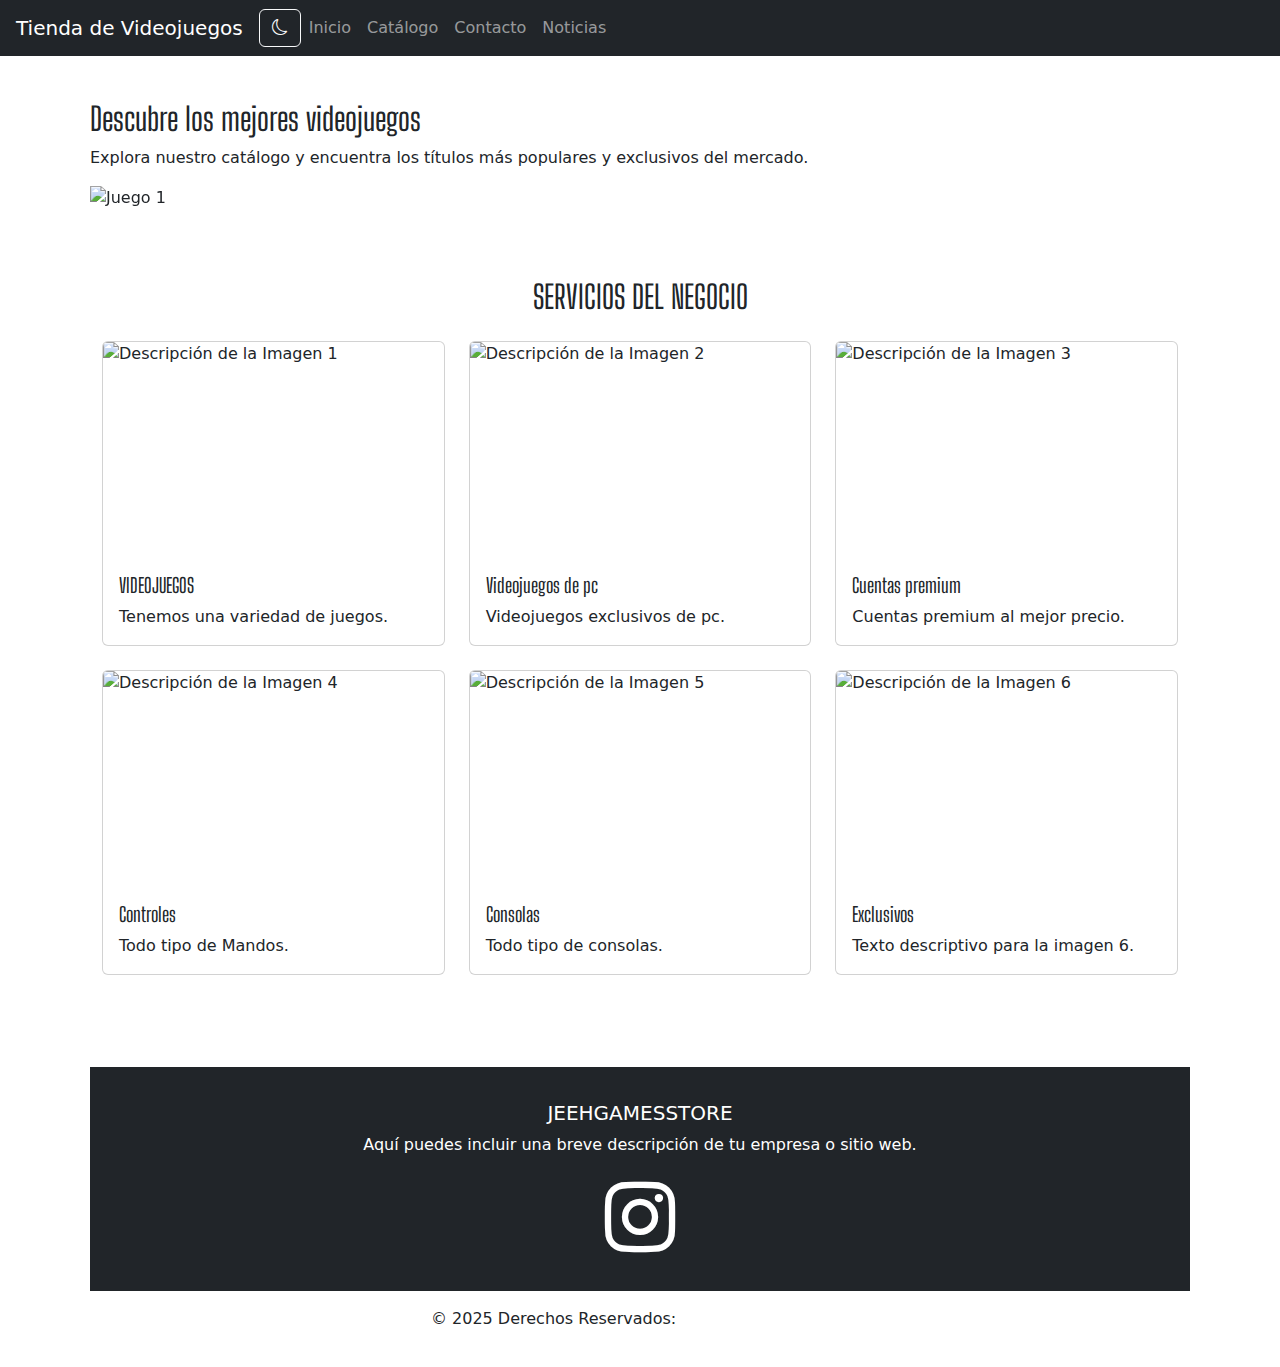
==== index.html @ 18debe24 "Segundo parcial" ====
<!DOCTYPE html>
<html lang="es">
<head>
    <meta charset="UTF-8">
    <meta name="viewport" content="width=device-width, initial-scale=1.0">
    <title>Tienda de Videojuegos</title>
    <link rel="stylesheet" href="css/styles.css">

     <!-- icono bootstrap -->
    <link rel="stylesheet" href="https://cdn.jsdelivr.net/npm/bootstrap-icons@1.5.0/font/bootstrap-icons.css">

     <!-- mas icono -->
    <link rel="icon" href="https://cdn-icons-png.flaticon.com/512/330/330942.png" type="image/png">

    <!-- Google Fonts -->
    <link href="https://fonts.googleapis.com/css2?family=Big+Shoulders+Display:wght@400;700&display=swap" rel="stylesheet">
    
    <!-- Libreria de icono de redes -->
    <link rel="stylesheet" href="https://cdnjs.cloudflare.com/ajax/libs/font-awesome/6.0.0-beta3/css/all.min.css">

    <!-- Librerías y estilos -->
    <script src="https://code.jquery.com/jquery-3.6.0.min.js"></script>
    <link href="https://cdn.jsdelivr.net/npm/bootstrap@5.3.0/dist/css/bootstrap.min.css" rel="stylesheet">
    <script src="https://cdn.jsdelivr.net/npm/bootstrap@5.3.0/dist/js/bootstrap.bundle.min.js"></script>


</head>
<body>

    <header class="navbar navbar-expand-lg navbar-dark bg-dark px-3">
        <a class="navbar-brand" href="#">Tienda de Videojuegos</a>
        <div class="ms-auto"> <!-- Clase para mover el botón a la derecha -->
            <button class="btn btn-outline-light" id="toggle-dark-mode">
                <i class="bi bi-moon"></i> <!-- Icono de Bootstrap para el modo oscuro -->
            </button>
        </div>
        <div class="collapse navbar-collapse" id="navbarNav">
            <ul class="navbar-nav me-auto">
                <li class="nav-item"><a class="nav-link" href="index.html">Inicio</a></li>
                <li class="nav-item"><a class="nav-link" href="catalogo.html">Catálogo</a></li>
                <li class="nav-item"><a class="nav-link" href="contacto.html">Contacto</a></li>
                <li class="nav-item"><a class="nav-link" href="noticias.html">Noticias</a></li>
            </ul>
        </div>
    </header>

    <main>
        <section id="principal" class="container mt-4">
            <h2>Descubre los mejores videojuegos</h2>
            <p>Explora nuestro catálogo y encuentra los títulos más populares y exclusivos del mercado.</p>

            <!-- Carrusel de Bootstrap -->
            <div id="videojuegosCarousel" class="carousel slide" data-bs-ride="carousel">
                <div class="carousel-inner">
                    <div class="carousel-item active">
                        <img src="https://static1.srcdn.com/wordpress/wp-content/uploads/2025/02/key-art-from-monster-hunter-wilds-shows-a-player-character-riding-a-seikret-looking-out-at-a-vast-landscape.jpg" class="d-block w-100" alt="Juego 1">
                        <div class="carousel-caption d-none d-md-block">
                            <h5 class="card-title">Monster Hunter: Wilds</h5>
                            <p>Únete a la caza de monstruos en un vasto mundo lleno de aventuras.</p>
                        </div>
                    </div>
                    <div class="carousel-item">
                        <img src="https://image.api.playstation.com/vulcan/ap/rnd/202203/0302/bZ1JTRXzoyl3hkcsloKcCgdB.jpg" class="d-block w-100" alt="Juego 2">
                        <div class="carousel-caption d-none d-md-block">
                            <h5 class="card-title">GTA V</h5>
                            <p>Explora un mundo post-apocalíptico lleno de criaturas mecánicas.</p>
                        </div>
                    </div>
                    <div class="carousel-item">
                        <img src="https://www.minecraft.net/content/dam/minecraftnet/games/minecraft/key-art/Vanilla-PMP_Collection-Carousel-0_Buzzy-Bees_1280x768.jpg" class="d-block w-100" alt="Juego 3">
                        <div class="carousel-caption d-none d-md-block">
                            <h5 class="card-title">Minecraft</h5>
                            <p>Construye y explora mundos infinitos en este juego de bloques.</p>
                        </div>
                    </div>
                </div>
                <button class="carousel-control-prev" type="button" data-bs-target="#videojuegosCarousel" data-bs-slide="prev">
                    <span class="carousel-control-prev-icon" aria-hidden="true"></span>
                    <span class="visually-hidden">Anterior</span>
                </button>
                <button class="carousel-control-next" type="button" data-bs-target="#videojuegosCarousel" data-bs-slide="next">
                    <span class="carousel-control-next-icon" aria-hidden="true"></span>
                    <span class="visually-hidden">Siguiente</span>
                </button>
            </div>
           
            <!-- Sección del Álbum -->
            <div class="container my-5">
                <h2 class="text-center mb-4">SERVICIOS DEL NEGOCIO</h2>
                <div class="row">
                    <div class="col-md-4 mb-4">
                        <div class="card">
                            <img src="https://m.media-amazon.com/images/I/81KGsbq8ekL._AC_UF1000,1000_QL80_.jpg" class="card-img-top album-image" alt="Descripción de la Imagen 1">
                            <div class="card-body">
                                <h5 class="card-title">VIDEOJUEGOS</h5>
                                <p class="card-text">Tenemos una variedad de juegos.</p>
                            </div>
                        </div>
                    </div>
                    <div class="col-md-4 mb-4">
                        <div class="card">
                            <img src="https://m.media-amazon.com/images/I/51Exwr1J-QL._SX300_SY300_QL70_FMwebp_.jpg" class="card-img-top album-image" alt="Descripción de la Imagen 2">
                            <div class="card-body">
                                <h5 class="card-title">Videojuegos de pc</h5>
                                <p class="card-text">Videojuegos exclusivos de pc.</p>
                            </div>
                        </div>
                    </div>
                    <div class="col-md-4 mb-4">
                        <div class="card">
                            <img src="https://m.media-amazon.com/images/I/81gsSy5r13L.png" class="card-img-top album-image" alt="Descripción de la Imagen 3">
                            <div class="card-body">
                                <h5 class="card-title">Cuentas premium</h5>
                                <p class="card-text">Cuentas premium al mejor precio.</p>
                            </div>
                        </div>
                    </div>
                </div>
                <div class="row">
                    <div class="col-md-4 mb-4">
                        <div class="card">
                            <img src="https://m.media-amazon.com/images/I/41gW+Qrdw3L._SX342_SY445_.jpg" class="card-img-top album-image" alt="Descripción de la Imagen 4">
                            <div class="card-body">
                                <h5 class="card-title">Controles</h5>
                                <p class="card-text">Todo tipo de Mandos.</p>
                            </div>
                        </div>
                    </div>
                    <div class="col-md-4 mb-4">
                        <div class="card">
                            <img src="https://m.media-amazon.com/images/I/3142A+G-ejL._SX342_SY445_.jpg" class="card-img-top album-image" alt="Descripción de la Imagen 5">
                            <div class="card-body">
                                <h5 class="card-title">Consolas</h5>
                                <p class="card-text">Todo tipo de consolas.</p>
                            </div>
                        </div>
                    </div>
                    <div class="col-md-4 mb-4">
                        <div class="card">
                            <img src="https://m.media-amazon.com/images/I/51UStplRgJL._SY430_SX215_QL70_FMwebp_.jpg" class="card-img-top album-image" alt="Descripción de la Imagen 6">
                            <div class="card-body">
                                <h5 class="card-title">Exclusivos</h5>
                                <p class="card-text">Texto descriptivo para la imagen 6.</p>
                            </div>
                        </div>
                    </div>
                </div>
            </div>



        <script src="js/script.js"></script>

            <footer class="bg-dark text-white text-center">
                <div class="container p-4">
                    <h5 class="text-uppercase">jeehgamesstore</h5>
                    <p>Aquí puedes incluir una breve descripción de tu empresa o sitio web.</p>
                    <div class="social-icons">
                        <a href="https://www.instagram.com/jeehgamesstore/" class="text-white">
                            <i class="fab fa-instagram fa-5x"></i> <!-- Aumenta el tamaño del ícono -->
                        </a>
                    </div>
                </div>
            </footer>
            
                <div class="text-center p-3" style="background-color: rgba(255, 255, 255, 0.2);">
                    © 2025 Derechos Reservados:
                    <a class="text-white" href="#">jeehgamesstore.com</a>
                </div>
            </footer>
        </body>
        </html>
---- css/styles.css ----
/* Estilos generales */
body {
    font-family: 'Arial', sans-serif; /* Fuente por defecto */
}
h2 {
    font-family: 'Big Shoulders Display', sans-serif; /* Aplicar la fuente Big Shoulders a los encabezados */
}
.card-title {
    font-family: 'Big Shoulders Display', sans-serif; /* Aplicar la fuente Big Shoulders a los títulos de las tarjetas */
}


body {
    font-family: 'Arial', sans-serif; /* Fuente por defecto */
    background-color: #f8f9fa; /* Color de fondo claro */
    color: #212529; /* Color de texto oscuro */
    transition: background-color 0.3s, color 0.3s; /* Transición suave para el modo oscuro */
}

h2 {
    font-family: 'Big Shoulders Display', sans-serif; /* Fuente para encabezados */
}

.card-title {
    font-family: 'Big Shoulders Display', sans-serif; /* Fuente para títulos de tarjetas */
}

/* Estilos para el modo oscuro */
body.dark-mode {
    background-color: #343a40; /* Color de fondo oscuro */
    color: #f8f9fa; /* Color de texto claro */
}

.navbar {
    transition: background-color 0.3s; /* Transición suave para la barra de navegación */
}

.navbar-dark {
    background-color: #212529; /* Color de fondo de la barra de navegación en modo claro */
}

body.dark-mode .navbar-dark {
    background-color: #495057; /* Color de fondo de la barra de navegación en modo oscuro */
}

.nav-link {
    color: #f8f9fa; /* Color de texto de los enlaces */
}

body.dark-mode .nav-link {
    color: #adb5bd; /* Color de texto de los enlaces en modo oscuro */
}

.carousel-caption h5 {
    font-family: 'Big Shoulders Display', sans-serif; /* Fuente para títulos del carrusel */
    font-size: 1.5rem; /* Tamaño de fuente para títulos */
}

.carousel-caption p {
    font-family: 'Arial', sans-serif; /* Fuente para descripciones del carrusel */
    font-size: 1rem; /* Tamaño de fuente para descripciones */
}

/* Estilos para botones */
.btn {
    transition: background-color 0.3s, color 0.3s; /* Transición suave para botones */
}

body.dark-mode .btn {
    background-color: #495057; /* Color de fondo de botones en modo oscuro */
    color: #f8f9fa; /* Color de texto de botones en modo oscuro */
}

body.dark-mode .btn:hover {
    background-color: #6c757d; /* Color de fondo de botones al pasar el mouse en modo oscuro */
}

/* Estilos para el contenedor principal */
#principal {
    padding: 20px;
}

/* Estilos para el pie de página */
footer {
    background-color: #212529; /* Color de fondo del pie de página */
    color: #f8f9fa; /* Color de texto del pie de página */
    text-align: center;
    padding: 10px 0;
    position: relative;
    bottom: 0;
    width: 100%;
}

/* carrucel con html2 */
.carousel-caption h5 {
    font-family: 'Big Shoulders Display', sans-serif; /* Aplicar la fuente Big Shoulders a los títulos del carrusel */
    font-size: 1.5rem; /* Ajusta el tamaño de la fuente según sea necesario */
}

.carousel-caption p {
    font-family: 'Arial', sans-serif; /* Puedes mantener la fuente por defecto o cambiarla */
    font-size: 1rem; /* Ajusta el tamaño de la fuente según sea necesario */
}

.container {
    padding: 20px;
}

.img-fluid {
    border-radius: 10px; /* Rounded corners */
    margin-bottom: 15px; /* Space below each image */
}

.album-image {
    width: 100%; /* Asegura que la imagen ocupe el 100% del ancho de la columna */
    height: 200px; /* Establece una altura fija para todas las imágenes */
    object-fit: cover; /* Asegura que la imagen mantenga su proporción y se recorte si es necesario */
    border-radius: 10px; /* Bordes redondeados */
    margin-bottom: 15px; /* Espaciado inferior */
}

/* icono de las redes */
.social-icons {
    margin-top: 20px; /* Espacio superior para separar el ícono del texto */
}

.social-icons a {
    display: inline-block; /* Asegúrate de que el enlace se comporte como un bloque en línea */
}

.social-icons i {
    transition: transform 0.3s; /* Transición suave para el efecto hover */
}

.social-icons i:hover {
    transform: scale(1.1); /* Aumenta el tamaño del ícono al pasar el mouse */
}

/* Catalogo */

body {
    font-family: 'Arial', sans-serif; /* Fuente por defecto */
}
h2 {
    font-family: 'Big Shoulders Display', sans-serif; /* Aplicar la fuente Big Shoulders a los encabezados */
}
.card-title {
    font-family: 'Big Shoulders Display', sans-serif; /* Aplicar la fuente Big Shoulders a los títulos de las tarjetas */
}
.price {
    position: relative;
    display: inline-block; /* Asegura que el precio y el botón estén en línea */
}
.add-to-cart {
    display: none; /* Ocultar el botón por defecto */
    margin-top: 5px; /* Espacio entre el precio y el botón */
}
.price:hover .add-to-cart {
    display: block; /* Mostrar el botón al pasar el ratón sobre el precio */
}
.total {
    font-weight: bold;
    margin-top: 20px;
}
.buy-button {
    display: none; /* Ocultar el botón de compra por defecto */
}


/* Estilos generales para la sección de contacto */
#contacto {
    background-color: #f8f9fa; /* Color de fondo claro */
    padding: 40px 0; /* Espaciado superior e inferior */
    border-radius: 8px; /* Bordes redondeados */
    box-shadow: 0 4px 8px rgba(0, 0, 0, 0.1); /* Sombra sutil */
}

#contacto h2 {
    font-family: 'Big Shoulders Display', cursive; /* Fuente personalizada */
    margin-bottom: 20px; /* Espaciado inferior */
}

#contacto p {
    margin-bottom: 30px; /* Espaciado inferior */
}

/* Estilos para el formulario */
.form-label {
    font-weight: bold; /* Negrita para las etiquetas */
}

.btn-primary {
    background-color: #007bff; /* Color de fondo del botón */
    border: none; /* Sin borde */
}

.btn-primary:hover {
    background-color: #0056b3; /* Color de fondo al pasar el mouse */
}

/* Estilos para el modal */
.modal-content {
    border-radius: 8px; /* Bordes redondeados para el modal */
}

.modal-header {
    background-color: #007bff; /* Color de fondo del encabezado del modal */
    color: white; /* Color del texto del encabezado */
}

.modal-footer {
    border-top: none; /* Sin borde superior en el pie del modal */
}

/* Estilos para el checkbox */
.form-check-label a {
    color: #007bff; /* Color del enlace */
    text-decoration: none; /* Sin subrayado */
}

.form-check-label a:hover {
    text-decoration: underline; /* Subrayado al pasar el mouse */
}

/* Estilos para el modo oscuro */
body.dark-mode {
    background-color: #121212; /* Color de fondo oscuro */
    color: #ffffff; /* Color de texto claro */
}

body.dark-mode #contacto {
    background-color: #1e1e1e; /* Fondo oscuro para la sección de contacto */
}

body.dark-mode .modal-content {
    background-color: #2c2c2c; /* Fondo oscuro para el modal */
    color: #ffffff; /* Color de texto claro en el modal */
}

body.dark-mode .modal-header {
    background-color: #007bff; /* Mantener el color del encabezado del modal */
    color: white; /* Color del texto del encabezado */
}

body.dark-mode .btn-primary {
    background-color: #0056b3; /* Color del botón en modo oscuro */
}

body.dark-mode .form-check-label a {
    color: #007bff; /* Color del enlace en modo oscuro */
}
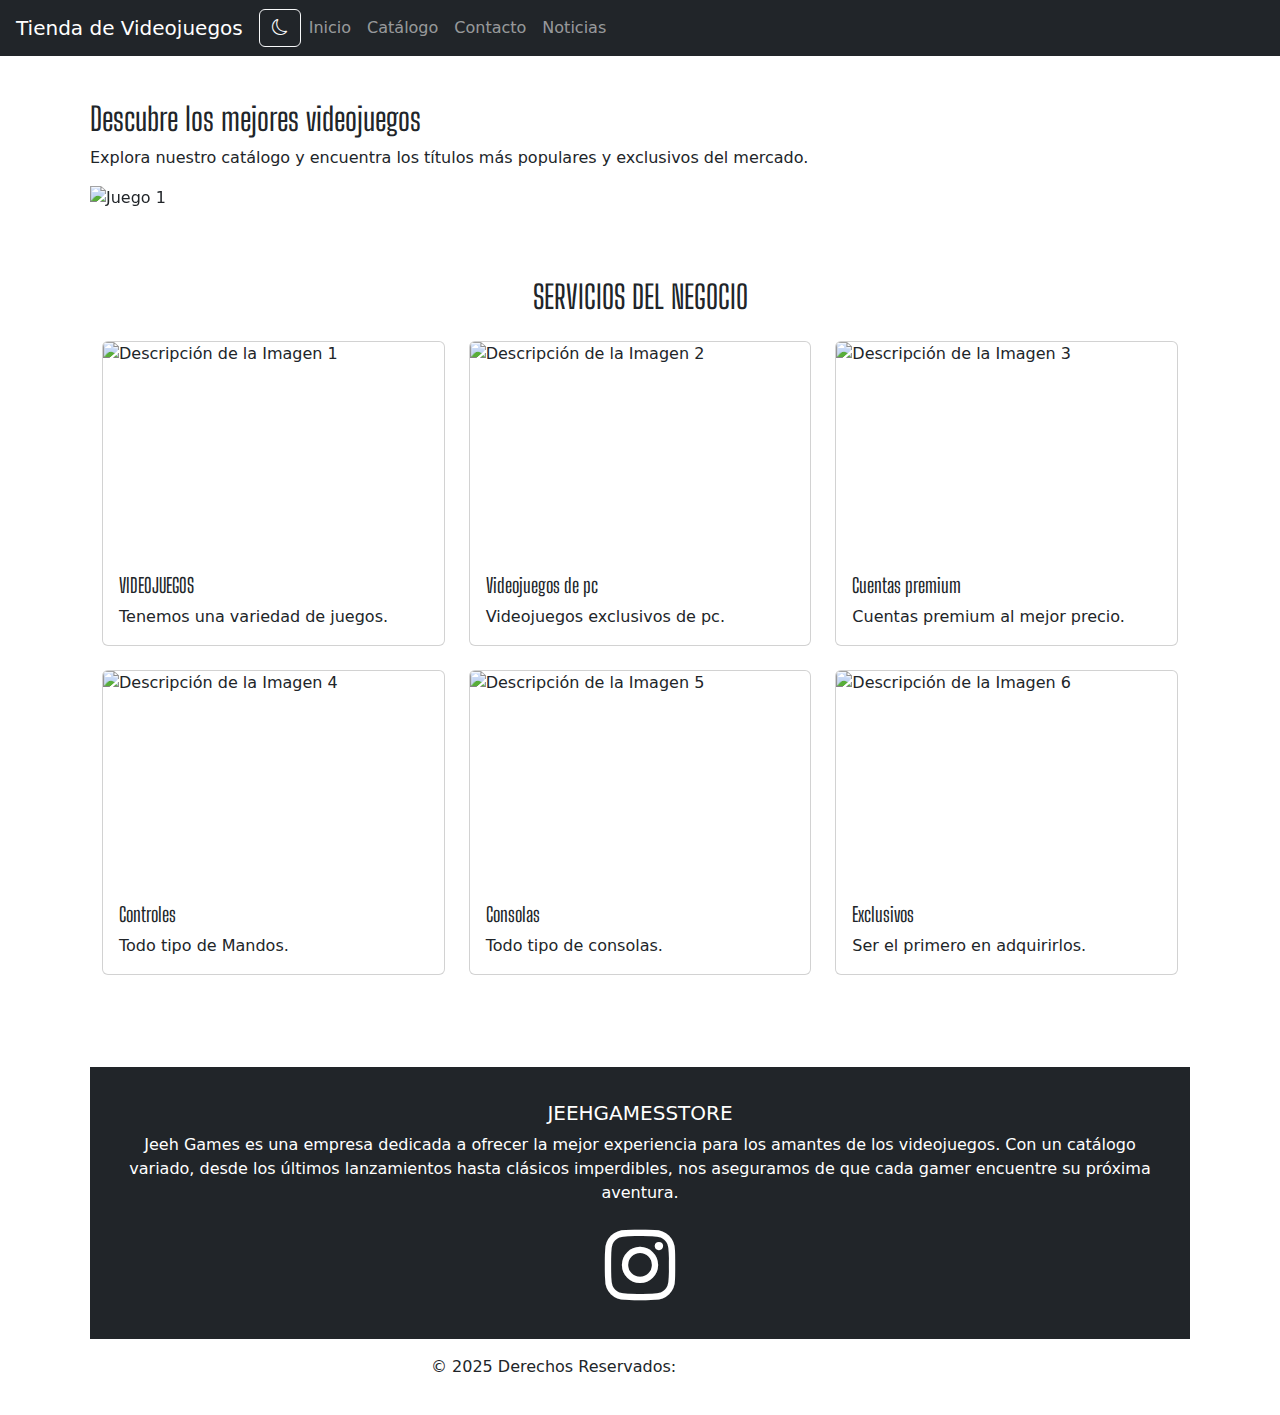
==== commit de1d9825: "Update index.html" ====
--- a/index.html
+++ b/index.html
@@ -140,7 +140,7 @@
                             <img src="https://m.media-amazon.com/images/I/51UStplRgJL._SY430_SX215_QL70_FMwebp_.jpg" class="card-img-top album-image" alt="Descripción de la Imagen 6">
                             <div class="card-body">
                                 <h5 class="card-title">Exclusivos</h5>
-                                <p class="card-text">Texto descriptivo para la imagen 6.</p>
+                                <p class="card-text">Ser el primero en adquirirlos.</p>
                             </div>
                         </div>
                     </div>
@@ -154,7 +154,7 @@
             <footer class="bg-dark text-white text-center">
                 <div class="container p-4">
                     <h5 class="text-uppercase">jeehgamesstore</h5>
-                    <p>Aquí puedes incluir una breve descripción de tu empresa o sitio web.</p>
+                    <p>Jeeh Games es una empresa dedicada a ofrecer la mejor experiencia para los amantes de los videojuegos. Con un catálogo variado, desde los últimos lanzamientos hasta clásicos imperdibles, nos aseguramos de que cada gamer encuentre su próxima aventura.</p>
                     <div class="social-icons">
                         <a href="https://www.instagram.com/jeehgamesstore/" class="text-white">
                             <i class="fab fa-instagram fa-5x"></i> <!-- Aumenta el tamaño del ícono -->
@@ -169,4 +169,4 @@
                 </div>
             </footer>
         </body>
-        </html>+        </html>
